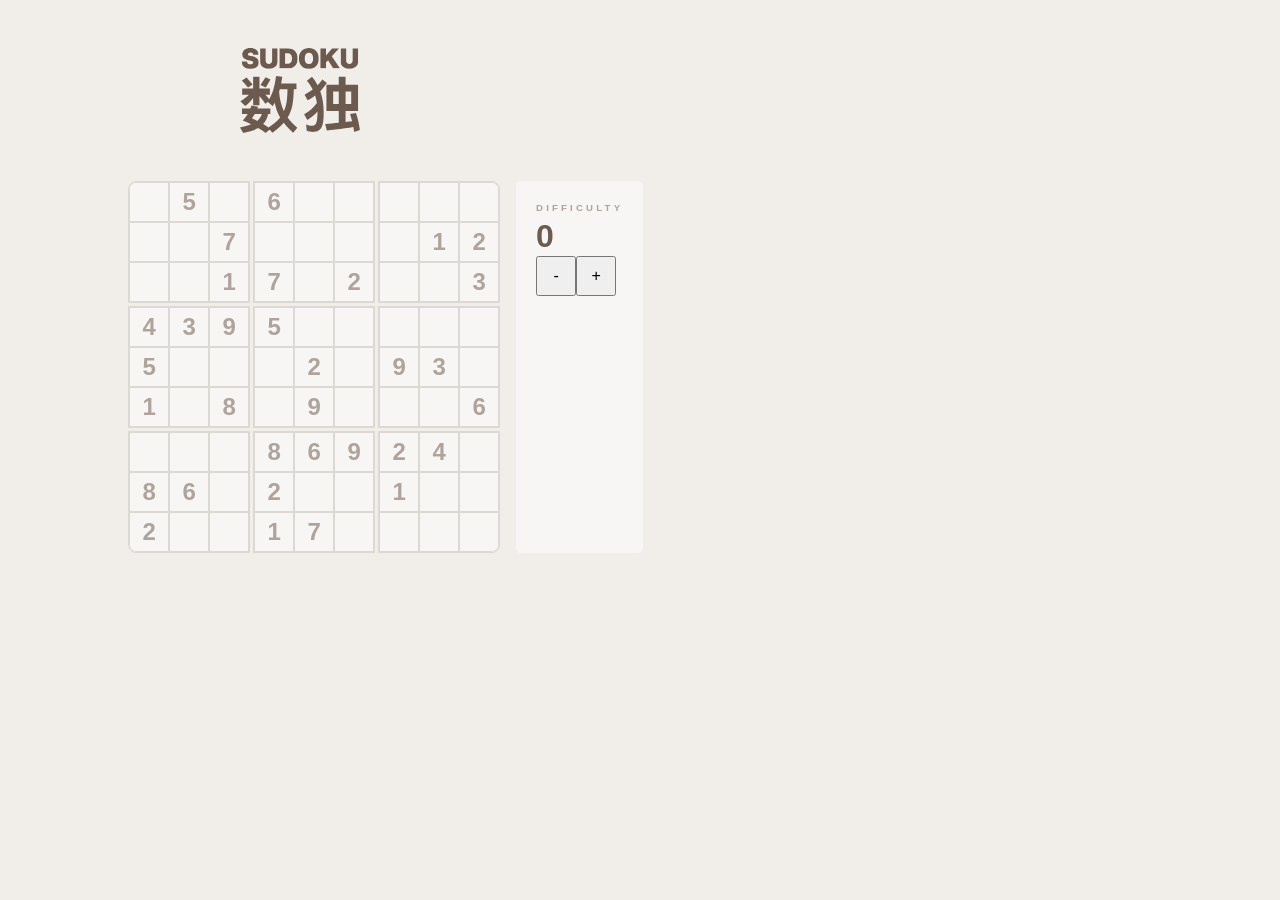
==== index.html @ b0b13786 "New edits" ====
<!DOCTYPE html>
<html>
	
	<head lang="fr">
		<meta charset="utf-8">
		<script src="index.js"></script>
		<script src="sudoku_front.js" defer></script>
		<link rel="stylesheet" href="./style.css">
		<title>Sudoku</title>
	</head>
	<body>
		<header id="page-header">
		    <picture>
		        <source srcset="/logo-n.svg, /logo-wn.svg 2x">
		        <img id="main-logo" alt="SUDOKU – 数独">
		    </picture>
		</header>
		<main id="page-content">
			<article id="sudoku"></article>
		</main>
		<footer id="page-footer"></footer>
	</body>

</html>
---- style.css ----
*,
::after,
::before {
    box-sizing: border-box;
}

:root,
input {
    --head-stack: 'Inter Display V', 'Inter Display', 'Inter V', 'Inter', -apple-system, BlinkMacSystemFont, 'Helvetica Neue', Helvetica, sans-serif;
    --body-stack: 'Inter V', 'Inter', 'Inter Display V', 'Inter Display', -apple-system, BlinkMacSystemFont, 'Helvetica Neue', Helvetica, sans-serif;
    --accent: #6d5b50;
    font-size: 16px;
    font-weight: 400;
    letter-spacing: -.033rem;
    line-height: 1.5;
    font-family: var(--body-stack);
}


html,
body {
    margin: 0;
    padding: 0;
}

body {
    background-color: #F1EEEA;
}

h1,h2,h3,h4,h5,h6 {
    font-family: var(--head-stack);
    letter-spacing: -.011rem;
}


#page-header,
#page-content,
#page-footer {
    margin: 0 auto;
    max-width: 80vw;
    width: 50rem;
}


#page-header {
    margin: 0 auto;
    position: relative;
    text-align: left;
    padding-top: 3rem;
    padding-bottom: 3rem;
    width: 50rem;
}

#page-header::after {
    content: '';
    display: block;
    height: 100%;
    left: 0;
    position: absolute;
    top: 0;
    width: 100%;
    z-index: 10;
}

#page-header img {
    height: auto;
    width: calc( 7.5rem );
}

picture {
    display: block;
    line-height: 0;
    width: min-content;
}

#page-content{
    max-width: 100%;
    margin: 0 10vw;

}

#page-content > *:not(:last-child) {
    margin-right: 1.5rem;
}

#sudoku {
    display: flex;
    flex-flow: row wrap;
}

.sd-grid {
    flex: 0 0 auto;
    max-width: 90vw;
    margin-right: 1rem;
    margin-bottom: 1rem;
}
.sd-panel {
    background-color: rgba(255,255,255,.5);
    border-radius: 4pt;
    height: auto;
    padding: 1.25rem;
    margin-bottom: 1rem;
}

.sd-grid,
.sd-region,
.sd-cell,
.sd-input {
    -webkit-user-select: none;
    -moz-user-select: none;
    -ms-user-select: none;
    user-select: none;
}

.sd-grid,
.sd-region {
    display: grid;
    grid-auto-flow: row dense;
    grid-template-columns: repeat(3,min-content);
    grid-template-rows: repear(3,min-content);
}
.sd-grid {
    column-gap: 3px;
    row-gap: 3px;
}
.sd-region {
    border: 1px solid #dcd9d4;
    column-gap: 0;
    row-gap: 0;
}

.sd-region:first-child {
    border-radius: .5rem 0 0 0;
}
.sd-region:first-child .sd-cell:first-child,
.sd-region:first-child .sd-cell:first-child input {
    border-radius: .45rem 0 0 0;
}

.sd-region:nth-child(3) {
    border-radius: 0 .5rem 0 0;
}
.sd-region:nth-child(3) .sd-cell:nth-child(3),
.sd-region:nth-child(3) .sd-cell:nth-child(3) input {
    border-radius: 0 .45rem 0 0;
}

.sd-region:nth-child(7) {
    border-radius: 0 0 0 .5rem;
}

.sd-region:nth-child(7) .sd-cell:nth-child(7),
.sd-region:nth-child(7) .sd-cell:nth-child(7) input {
    border-radius: 0 0 0 .45rem;
}

.sd-region:last-child {
    border-radius: 0 0 .5rem 0;
}

.sd-region:last-child .sd-cell:last-child,
.sd-region:last-child .sd-cell:last-child input {
    border-radius: 0 0 .45rem 0;
}

.sd-cell,
.sd-input,
input {
    height: 40px;
    width: 40px;
    max-width: calc(80vw / 9);
    max-height: calc(80vw / 9);
    overflow: hidden;
    position: relative;
}

.sd-cell {
    line-height: 0;
}

.sd-cell:focus-within::before {
    content: '';
    border: 2px solid hsla(23, 10%, 55%, 1);
    display: block;
    height: calc(100% + 2px);
    position: absolute;
    top: -1px;
    left: -1px;
    width:calc(100% + 2px);
    z-index: 10;
}

.sd-region:first-child .sd-cell:first-child:focus-within::before {
    border-radius: .45rem 0 0 0;
}

.sd-region:nth-child(3) .sd-cell:nth-child(3):focus-within::before {
    border-radius: 0 .45rem 0 0;
}

.sd-region:nth-child(7) .sd-cell:nth-child(7):focus-within::before {
    border-radius: 0 0 0 .45rem;
}
.sd-region:last-child .sd-cell:last-child:focus-within::before {
    border-radius: 0 0 .45rem 0;
}

.sd-input {
    -webkit-appearance: none;
    -moz-appearance: textfield;
    appearance: none;
    background-color: rgba(255,255,255,.5);
    border: 1px solid #dcd9d4;
    color: #6d5b50;
    font-family: var(--head-stack);
    letter-spacing: -.011rem;
    font-size: 1.5rem;
    font-weight: bold;
    line-height: 0;
    margin: 0;
    overflow: hidden;
    padding: 0;
    position: relative;
    text-align: center;
    caret-color: transparent !important;
    cursor: pointer;
}

input:focus {
    outline: none;
}

.sd-input.sd-readonly {
    color: #afa49d;
}
.sd-input.sd-readonly:focus {
    border-color: #dcd9d4;
}

.sd-input::-webkit-outer-spin-button,
.sd-pan-input::-webkit-outer-spin-button,
.sd-input::-webkit-inner-spin-button,
.sd-pan-input::-webkit-inner-spin-button {
    -webkit-appearance: none;
    margin: 0;
}

.sd-label,
.sd-label > * {
    text-align: right;
}
.sd-label > * {
    margin-left: auto;
    margin-right: 0;
}

.sd-sp-label {
    color: #afa49d;
    display: block;
    font-weight: 800;
    font-size: .6rem;
    font-style: normal;
    letter-spacing: .2rem;
    text-transform: Uppercase;
}

.sd-pan-input {
    -webkit-appearance: none;
    -moz-appearance: none;
    -o-appearance: none;
    appearance: none;
    background-color: transparent;
    border: 0;
    color: var(--accent);
    display: block;
    font-size: 2rem;
    font-weight: bold;
    margin: 0;
    padding: 0;
    width: 100%;
}
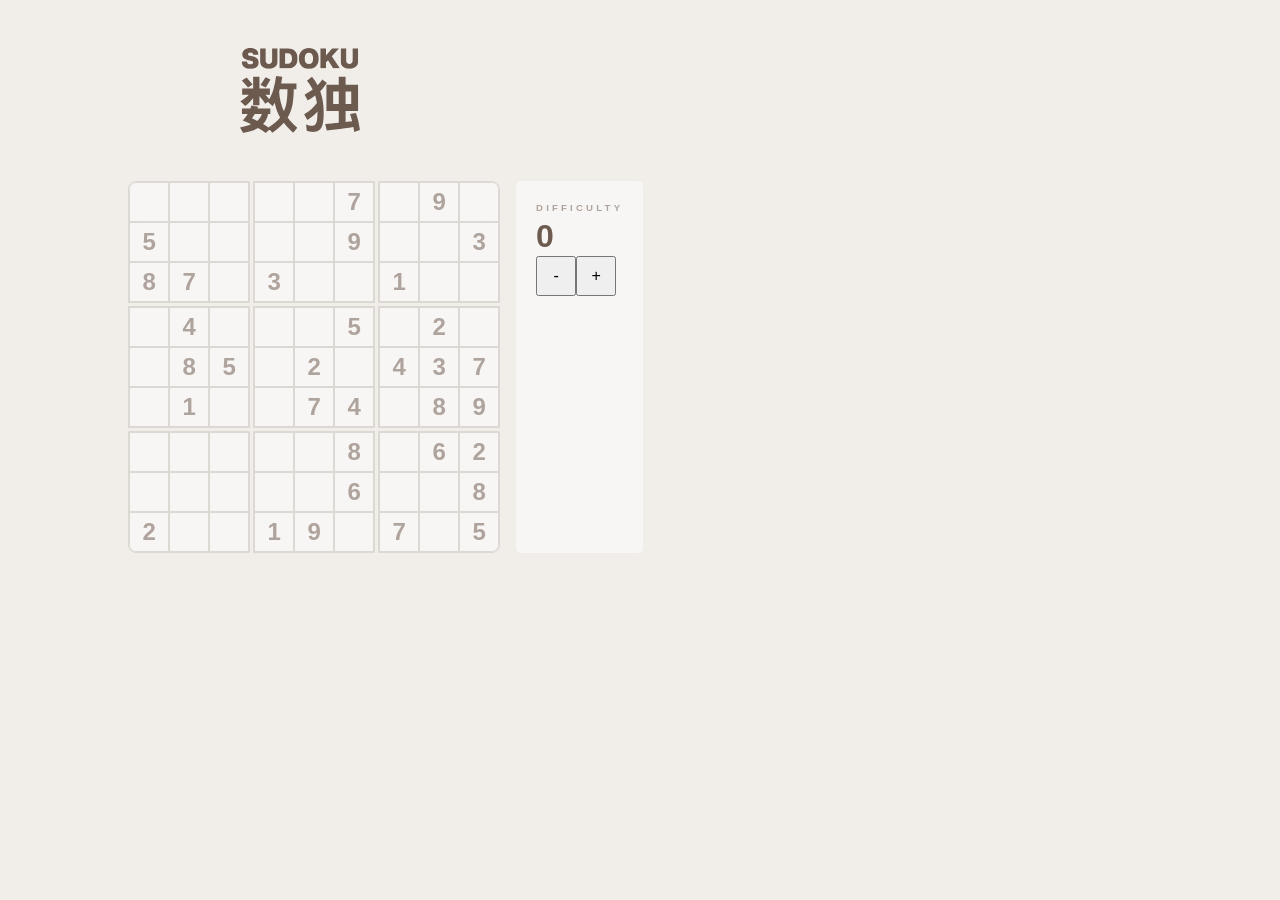
==== commit 252e389f: "Some new edits" ====
--- a/index.html
+++ b/index.html
@@ -5,13 +5,13 @@
 		<meta charset="utf-8">
 		<script src="index.js"></script>
 		<script src="sudoku_front.js" defer></script>
-		<link rel="stylesheet" href="./style.css">
+		<link rel="stylesheet" href="style.css">
 		<title>Sudoku</title>
 	</head>
 	<body>
 		<header id="page-header">
 		    <picture>
-		        <source srcset="/logo-n.svg, /logo-wn.svg 2x">
+		        <source srcset="logo-n.svg, logo-wn.svg 2x">
 		        <img id="main-logo" alt="SUDOKU – 数独">
 		    </picture>
 		</header>
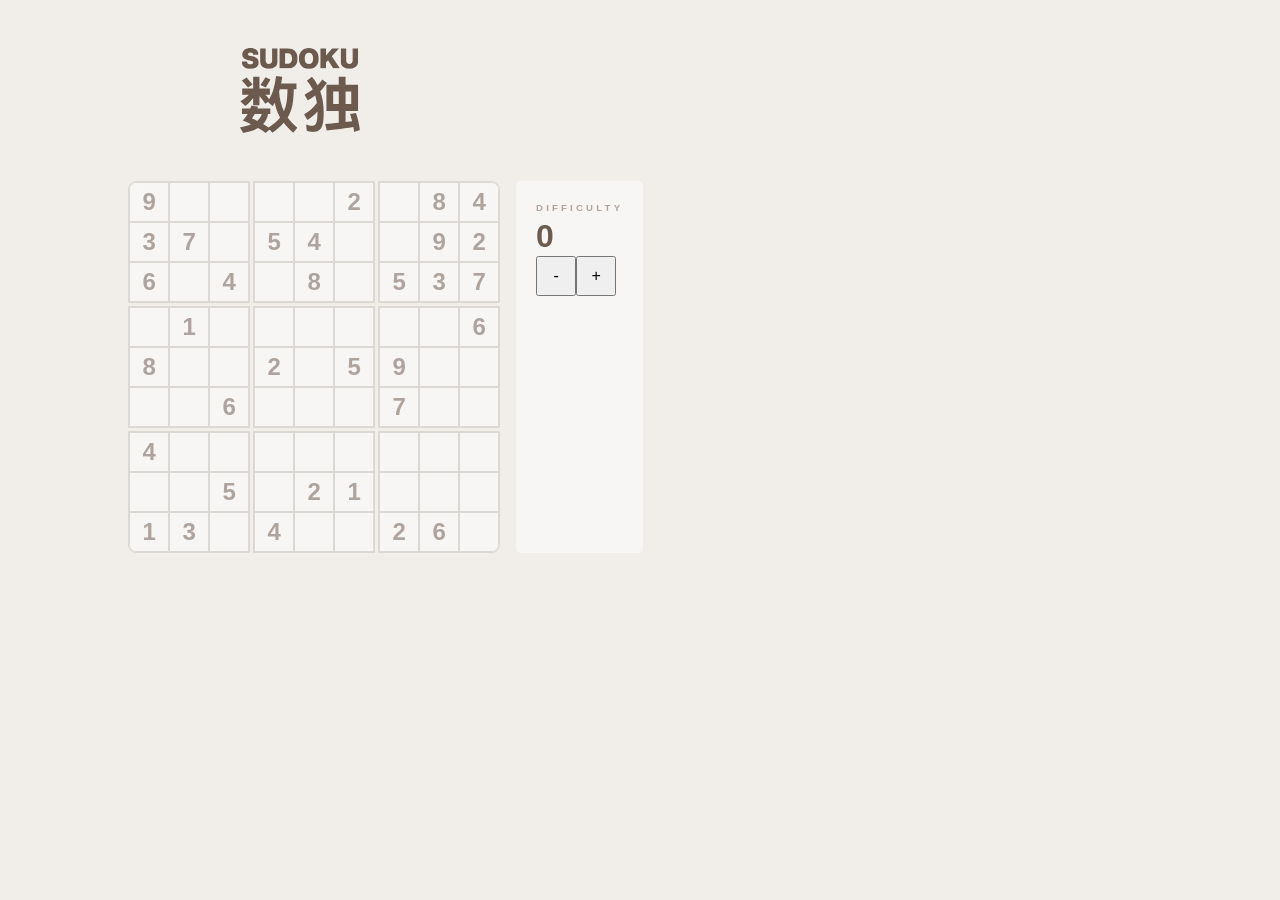
==== commit 8343f400: "Some new new edits" ====
--- a/index.html
+++ b/index.html
@@ -3,6 +3,7 @@
 	
 	<head lang="fr">
 		<meta charset="utf-8">
+		<meta name="viewport" content="width=device-width, initial-scale=1.0">
 		<script src="index.js"></script>
 		<script src="sudoku_front.js" defer></script>
 		<link rel="stylesheet" href="style.css">
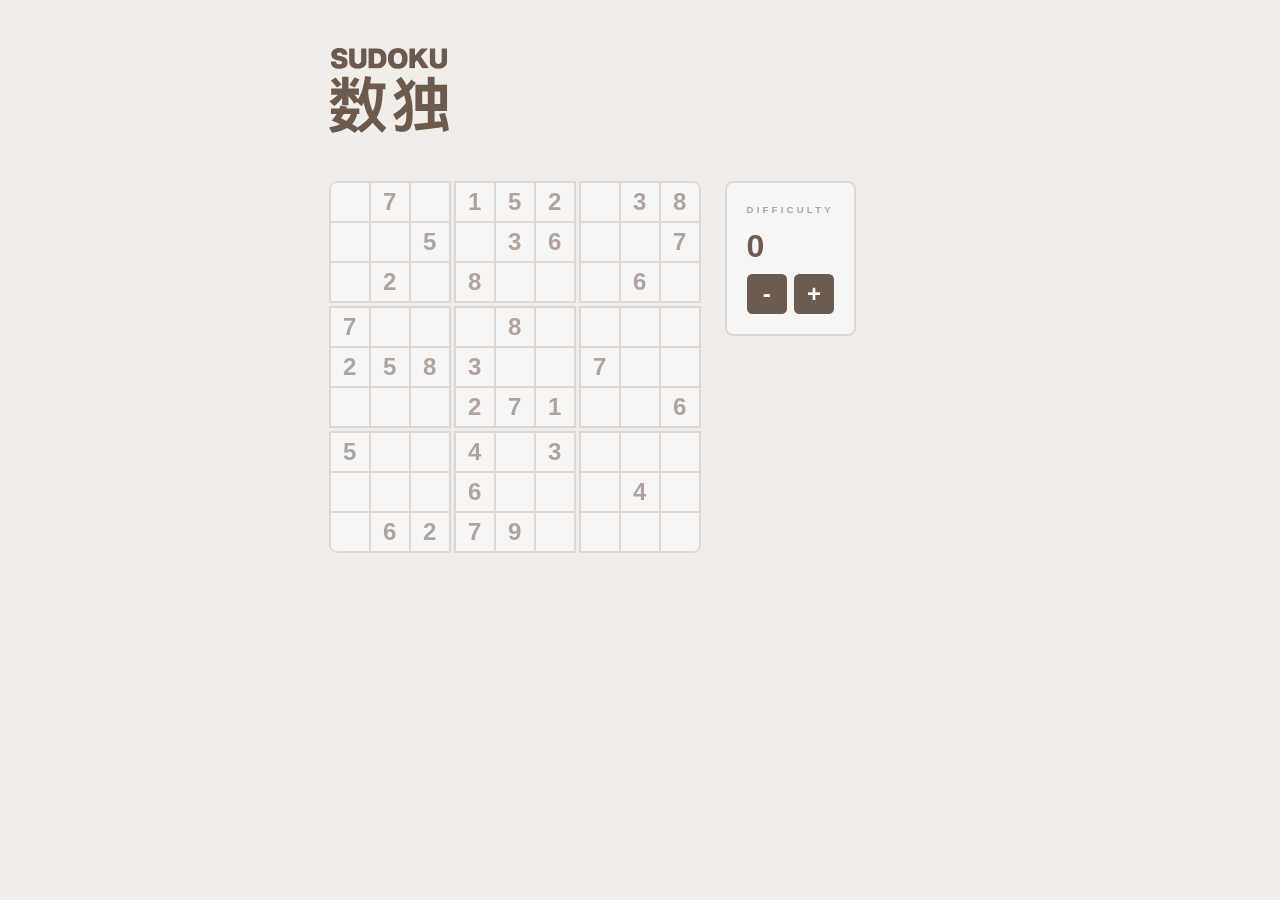
==== commit 430fe493: "Style Improvements" ====
--- a/index.html
+++ b/index.html
@@ -11,10 +11,12 @@
 	</head>
 	<body>
 		<header id="page-header">
-		    <picture>
-		        <source srcset="logo-n.svg, logo-wn.svg 2x">
-		        <img id="main-logo" alt="SUDOKU – 数独">
-		    </picture>
+		    <div class="sudoku-banner">
+		        <picture id="sudoku-logo">
+		            <source srcset="logo-n.svg, logo-wn.svg 2x">
+		            <img id="main-logo" alt="SUDOKU – 数独">
+		        </picture>
+		    </div>
 		</header>
 		<main id="page-content">
 			<article id="sudoku"></article>
--- a/style.css
+++ b/style.css
@@ -25,6 +25,7 @@
 
 body {
     background-color: #F1EEEA;
+    max-width: 100%;
 }
 
 h1,h2,h3,h4,h5,h6 {
@@ -32,23 +33,19 @@
     letter-spacing: -.011rem;
 }
 
+source {
+    display: none;
+}
+
 
 #page-header,
-#page-content,
-#page-footer {
-    margin: 0 auto;
-    max-width: 80vw;
-    width: 50rem;
-}
-
+#page-content {
+    margin: 0;
+    width: 100vw;
+}
 
 #page-header {
-    margin: 0 auto;
     position: relative;
-    text-align: left;
-    padding-top: 3rem;
-    padding-bottom: 3rem;
-    width: 50rem;
 }
 
 #page-header::after {
@@ -62,44 +59,30 @@
     z-index: 10;
 }
 
-#page-header img {
+.sudoku-banner,
+#sudoku {
+    margin: 0 auto;
+    max-width: 80vw;
+    width: 70ch;
+}
+.sudoku-banner {
+    padding: 3rem 0;
+}
+
+.sudoku-banner img {
     height: auto;
-    width: calc( 7.5rem );
+    width: 7.5rem;
 }
 
 picture {
     display: block;
     line-height: 0;
     width: min-content;
-}
-
-#page-content{
-    max-width: 100%;
-    margin: 0 10vw;
-
-}
-
-#page-content > *:not(:last-child) {
-    margin-right: 1.5rem;
 }
 
 #sudoku {
     display: flex;
     flex-flow: row wrap;
-}
-
-.sd-grid {
-    flex: 0 0 auto;
-    max-width: 90vw;
-    margin-right: 1rem;
-    margin-bottom: 1rem;
-}
-.sd-panel {
-    background-color: rgba(255,255,255,.5);
-    border-radius: 4pt;
-    height: auto;
-    padding: 1.25rem;
-    margin-bottom: 1rem;
 }
 
 .sd-grid,
@@ -119,10 +102,30 @@
     grid-template-columns: repeat(3,min-content);
     grid-template-rows: repear(3,min-content);
 }
+
 .sd-grid {
     column-gap: 3px;
     row-gap: 3px;
-}
+    flex: 1 1 auto;
+    margin: 0 1.5rem 1.5rem 0;
+    max-width: calc( 80vw - 6px );
+}
+
+.sd-panel {
+    flex: 0 1 auto;
+    height: auto;
+    margin-bottom: 1rem;
+}
+
+.sd-pan-block {
+    display: block;
+    background-color: rgba(255,255,255,.5);
+    border: 2px solid #dcd9d4;
+    border-radius: .5rem;
+    padding: 1.25rem;
+}
+
+
 .sd-region {
     border: 1px solid #dcd9d4;
     column-gap: 0;
@@ -168,8 +171,8 @@
 input {
     height: 40px;
     width: 40px;
-    max-width: calc(80vw / 9);
-    max-height: calc(80vw / 9);
+    max-width: calc( ( 80vw - 6px ) / 9 );
+    max-height: calc( ( 80vw - 6px ) / 9 );
     overflow: hidden;
     position: relative;
 }
@@ -210,6 +213,7 @@
     -moz-appearance: textfield;
     appearance: none;
     background-color: rgba(255,255,255,.5);
+    border-radius: 0;
     border: 1px solid #dcd9d4;
     color: #6d5b50;
     font-family: var(--head-stack);
@@ -264,6 +268,13 @@
     text-transform: Uppercase;
 }
 
+.sd-label-wrap {
+    display: flex;
+    justify-content: space-between;
+    margin-top: .5rem;
+    width: 100%;
+}
+
 .sd-pan-input {
     -webkit-appearance: none;
     -moz-appearance: none;
@@ -275,7 +286,25 @@
     display: block;
     font-size: 2rem;
     font-weight: bold;
-    margin: 0;
+    margin: .5rem 0 0 0;
     padding: 0;
     width: 100%;
 }
+
+.sd-button {
+    -webkit-appearance: none;
+    background-color: #6d5b50;
+    border-radius: 4pt;
+    border: 2px solid #6d5b50;
+    color: white;
+    font-size: 1.5rem;
+    font-feature-settings: 'case';
+    font-weight: bold;
+    line-height: 2rem;
+    text-align: center;
+}
+
+.sd-button:active {
+    background-color: transparent;
+    color: #6d5b50;
+}
